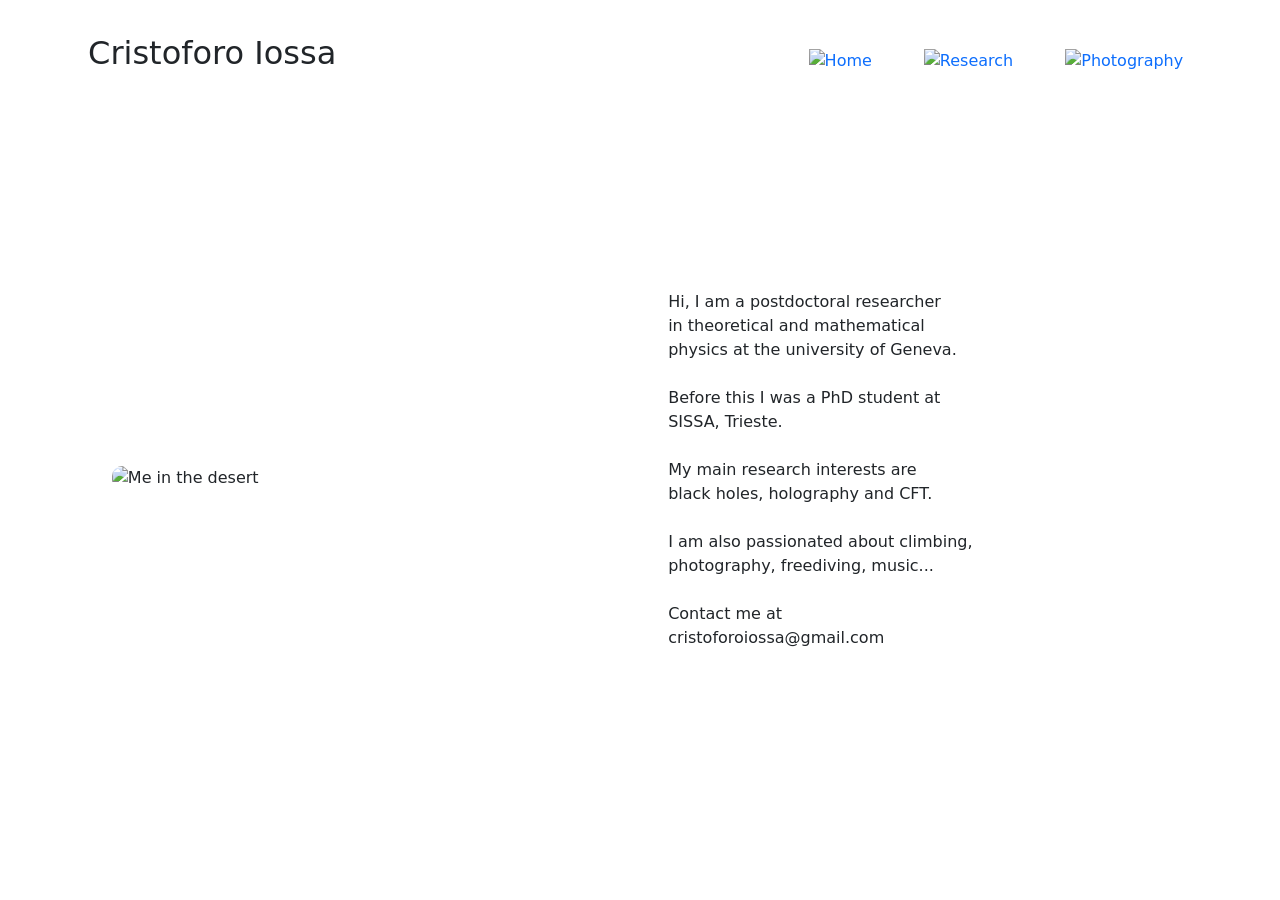
==== index.html @ 6708e6f0 "added main html and css files" ====
<!DOCTYPE html>
<html lang="en">
	<head>
		<meta name="viewport" content="width=device-width, initial-scale=1.0">
		<title>Cristoforo Iossa</title>
		<link rel="icon" type="image/png" href="res/atom.svg">
		<link rel="stylesheet" type="text/css" href="style.css">

		<!-- Bootstrap CSS link -->
		<link href="https://cdn.jsdelivr.net/npm/bootstrap@5.3.8/dist/css/bootstrap.min.css" rel="stylesheet" integrity="sha384-sRIl4kxILFvY47J16cr9ZwB07vP4J8+LH7qKQnuqkuIAvNWLzeN8tE5YBujZqJLB" crossorigin="anonymous"> 
	</head>

	<body>

	<!-- Preloader -->
<div class="preloader">
		<div class="atom">
		<div class="nucleus"></div>
		<div class="orbit orbit1">
			<div class="electron"></div>
		</div>
		<div class="orbit orbit2">
			<div class="electron"></div>
		</div>
		<div class="orbit orbit3">
			<div class="electron"></div>
		</div>
		</div>
		<p class="loading-text">Loading...</p>
	</div>

	<!-- Title -->

	<header class="site-header">
		<h1>Cristoforo Iossa</h1>

	<!-- Navigation bar -->
		<ul class="nav">
			<li class="nav-item">
				<a class="nav-link active" href="index.html">
					<img src="res/home_blue.svg" alt="Home" class="nav-icon active">
				</a>
			</li>
			<li class="nav-item">
				<a class="nav-link" href="research.html">
					<img src="res/atom.svg" alt="Research" class="nav-icon">
				</a>
			</li>
			<li class="nav-item">
				<a class="nav-link" href="photography.html">
					<img src="res/camera.svg" alt="Photography" class="nav-icon">
				</a>
			</li>
		</ul>
	</header>

	<!-- Body -->
	<main class="home-wrap">
		<img id="me" src="res/DSCF0714.jpg" alt="Me in the desert">
		<p> Hi, I am a postdoctoral researcher <br> in theoretical and mathematical <br> physics at the university of Geneva. <br><br> Before this I was a PhD student at <br> SISSA, Trieste. <br><br> My main research interests are <br> black holes,  holography and CFT. <br><br> I am also passionated about climbing, <br> photography, freediving, music... <br><br> Contact me at <br> cristoforoiossa@gmail.com </p>
	</main>

<!-- Bootstrap JS and Popper links -->
	<script src="https://cdn.jsdelivr.net/npm/bootstrap@5.3.8/dist/js/bootstrap.bundle.min.js" integrity="sha384-FKyoEForCGlyvwx9Hj09JcYn3nv7wiPVlz7YYwJrWVcXK/BmnVDxM+D2scQbITxI" crossorigin="anonymous"></script>
	<script src="https://cdn.jsdelivr.net/npm/@popperjs/core@2.11.8/dist/umd/popper.min.js" integrity="sha384-I7E8VVD/ismYTF4hNIPjVp/Zjvgyol6VFvRkX/vR+Vc4jQkC+hVqc2pM8ODewa9r" crossorigin="anonymous"></script>
	<script src="https://cdn.jsdelivr.net/npm/bootstrap@5.3.8/dist/js/bootstrap.min.js" integrity="sha384-G/EV+4j2dNv+tEPo3++6LCgdCROaejBqfUeNjuKAiuXbjrxilcCdDz6ZAVfHWe1Y" crossorigin="anonymous"></script>

			<script>
		var MIN_PRELOADER_MS = 500;
		var pageStart = Date.now();
 
		window.addEventListener('load', function () {
			var preloader = document.querySelector('.preloader');
			if (!preloader) return;
 
			var elapsed = Date.now() - pageStart;
			var remaining = Math.max(MIN_PRELOADER_MS - elapsed, 0);
 
			setTimeout(function () {
				preloader.classList.add('is-hidden');
			}, remaining);
		});
	</script>

	</body>
</html>
---- style.css ----
/* ---------- Font import ---------- */
@import url('https://fonts.googleapis.com/css2?family=Open+Sans:ital,wght@0,300..800;1,300..800&display=swap');

* {
    box-sizing: border-box;
}

html, body {
    margin: 0;
    padding: 0;
    width: 100%;
    overflow-x: hidden;
}

body {
    font-family: 'Open Sans', monospace;
    font-size: clamp(14px, 1.6vw, 18px);
    display: flex;
    flex-direction: column;
    min-height: 100vh;
}

/* ---------- Preloader ----------------- */

.preloader {
  position: fixed;
  inset: 0;
  z-index: 9999;
  display: flex;
  flex-direction: column;
  align-items: center;
  justify-content: center;
  text-align: center;
  font-family: Arial, sans-serif;
  color: #ffffff;
  background-color: #000;
  transition: opacity 0.4s ease, visibility 0.4s ease;
}
 
.preloader.is-hidden {
  opacity: 0;
  visibility: hidden;
  pointer-events: none;
}
 
.loading-text {
  margin-top: 20px;
  font-size: 18px;
  font-weight: bold;
}
 
.atom {
  position: relative;
  width: 100px;
  height: 100px;
  animation: rotate 4s linear infinite;
}
 
.nucleus {
  position: absolute;
  top: 50%;
  left: 50%;
  width: 20px;
  height: 20px;
  background-color: #ff5722;
  border-radius: 50%;
  transform: translate(-50%, -50%);
}
 
.orbit {
  position: absolute;
  top: 50%;
  left: 50%;
  width: 100%;
  height: 100%;
  border: 1px solid rgba(255, 255, 255);
  border-radius: 50%;
  transform: translate(-50%, -50%);
}
 
.orbit1 .electron {
  animation: spin 1.5s linear infinite;
}
 
.orbit2 {
  width: 70px;
  height: 70px;
}
 
.orbit2 .electron {
  animation: spin 2s linear infinite;
}
 
.orbit3 {
  width: 50px;
  height: 50px;
}
 
.orbit3 .electron {
  animation: spin 2.5s linear infinite;
}
 
.electron {
  position: absolute;
  top: 0;
  left: 50%;
  width: 10px;
  height: 10px;
  background-color: #0B00FC;
  border-radius: 50%;
  transform: translate(-50%, -50%);
}
 
@keyframes spin {
  0% {
    transform: rotate(0deg) translateX(50px) rotate(0deg);
  }
  100% {
    transform: rotate(360deg) translateX(50px) rotate(-360deg);
  }
}
 
@keyframes rotate {
  0% {
    transform: rotate(0deg);
  }
  100% {
    transform: rotate(360deg);
  }
}

/* ---------- Header ---------- */

.site-header {
    display: grid;
    grid-template-columns: 1fr auto 1fr; /* 3 columns: Left, Center (spacer), Right */
    align-items: center;
    width: 100%;
    max-width: 1400px;
    margin: 0 auto;
    padding: 2.5vh 6% 1vh;
}

.site-header h1 {
    margin: 2%;
    font-size: clamp(1.4rem, 3vw, 2rem);
    white-space: nowrap;
    justify-self: start; /* Pushes title to the left edge of its column */
    padding-bottom: 1rem; /* Fine-tune this value to get the exact look you want */

}

.site-header .nav {
    grid-column: 3; /* Forces the nav into the 3rd column */
    justify-self: end; /* Pushes menu to the right edge of its column */
    display: flex;
    gap: 0.25rem 1rem;
}

/*.site-header .nav-link {
    color: #000;
}

.site-header .nav-link:hover {
    color: #6c757d;
}

.site-header .nav-link.active {
    color: #000;
    text-decoration: underline;
}*/

.nav-icon {
    width: 2rem;
    height: 2rem;
    vertical-align: middle;
    margin-right: 0.25rem;
}

/* ---------- Home page ---------- */

.home-wrap {
    display: flex;
    flex: 1 1 auto;
    align-items: center;
    justify-content: center;
    gap: 5%;
    width: 100%;
    max-width: 1400px;
    margin: 0 auto;
    padding: 0.1vh 6% 6vh;
}

.home-wrap p {
    flex: 1 1 320px;
    max-width: 500px;
    line-height: 1.5;
}

#me {
    flex: 1 1 280px;
    max-width: 500px;
    width: 100%;
    height: auto;
    border-radius: 10px;
    display: block;
}

/* ---------- WIP Research/Photography ----------- */

#blackboard {
    display: block;
    margin: 4% auto 2%;
    width: min(65%, 900px);
    max-width: 92%;
    height: auto;
    border-radius: 10px;
}

#researchintro {
    display: block;
    max-width: 800px;
    margin: 4% auto 4%;
    padding: 0 6%;
    line-height: 1.5;
}


/* ---------- Breakpoints ---------- */

@media screen and (max-width: 900px) {
    #me {
        max-width: 340px;
    }
    .home-wrap p {
        max-width: 460px;
        text-align: left;
    }
}

@media screen and (max-width: 640px) {
    .site-header {
        flex-direction: column;
        justify-content: center;
        text-align: center;
        padding: 3vh 6% 1vh;
        gap: 0.75rem;
    }

    .site-header .nav {
        justify-content: center;
    }

    .home-wrap {
        flex-direction: column-reverse;
        padding: 4vh 6% 6vh;
        min-height: auto;
    }

    .home-wrap p {
        text-align: center;
        max-width: 90%;
    }

    #me {
        max-width: 280px;
    }

    #blackboard {
        width: 90%;
        margin: 6% auto 4%;
    }

    #researchintro {
        margin: 6% auto;
        padding: 0 8%;
    }
}

@media screen and (max-width: 380px) {
    #me {
        max-width: 220px;
    }
}
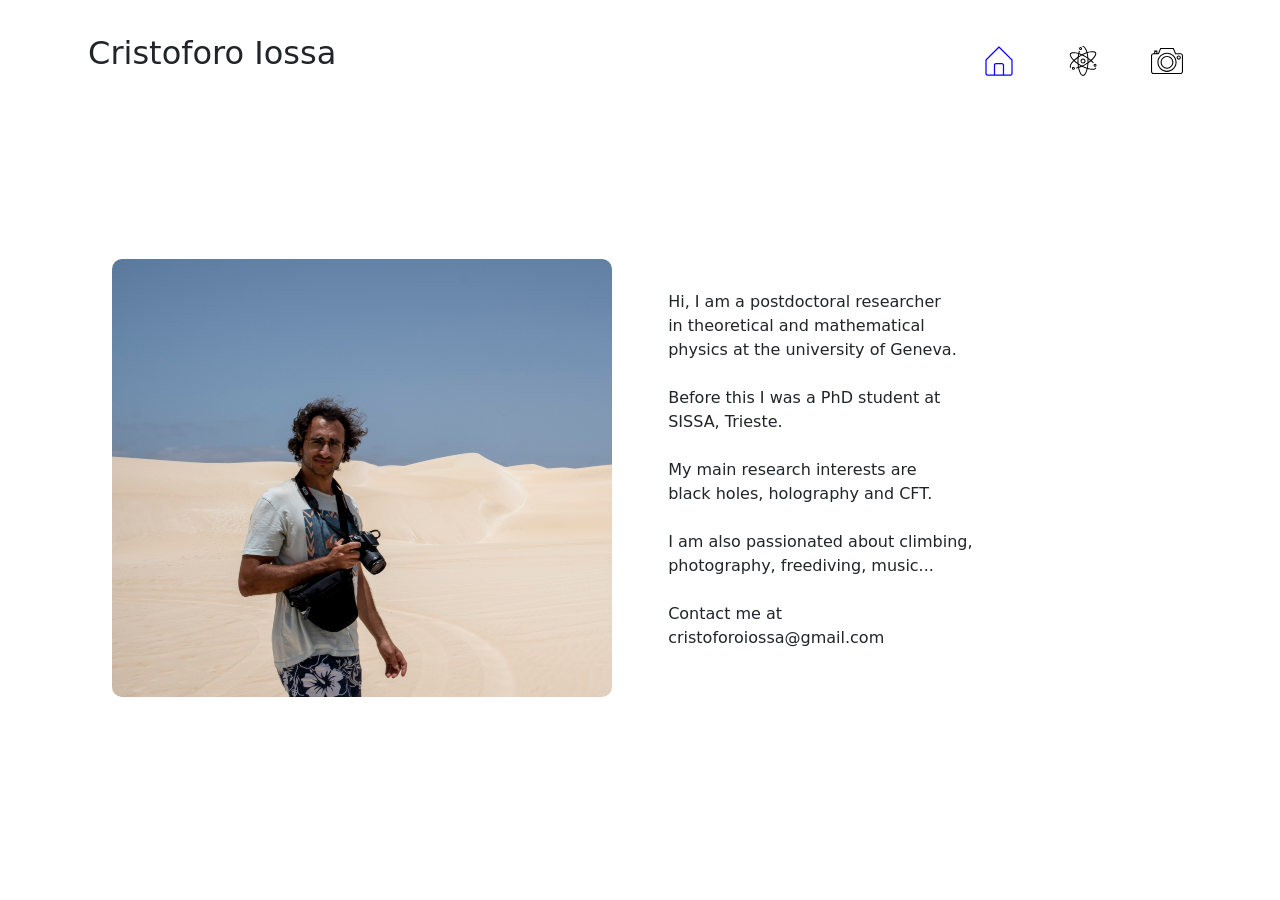
==== commit 49f0cd68: "added icon" ====
--- a/index.html
+++ b/index.html
@@ -3,7 +3,7 @@
 	<head>
 		<meta name="viewport" content="width=device-width, initial-scale=1.0">
 		<title>Cristoforo Iossa</title>
-		<link rel="icon" type="image/png" href="res/atom.svg">
+		<link rel="icon" type="icon/svg" href="res/atom_icon.svg">
 		<link rel="stylesheet" type="text/css" href="style.css">
 
 		<!-- Bootstrap CSS link -->
